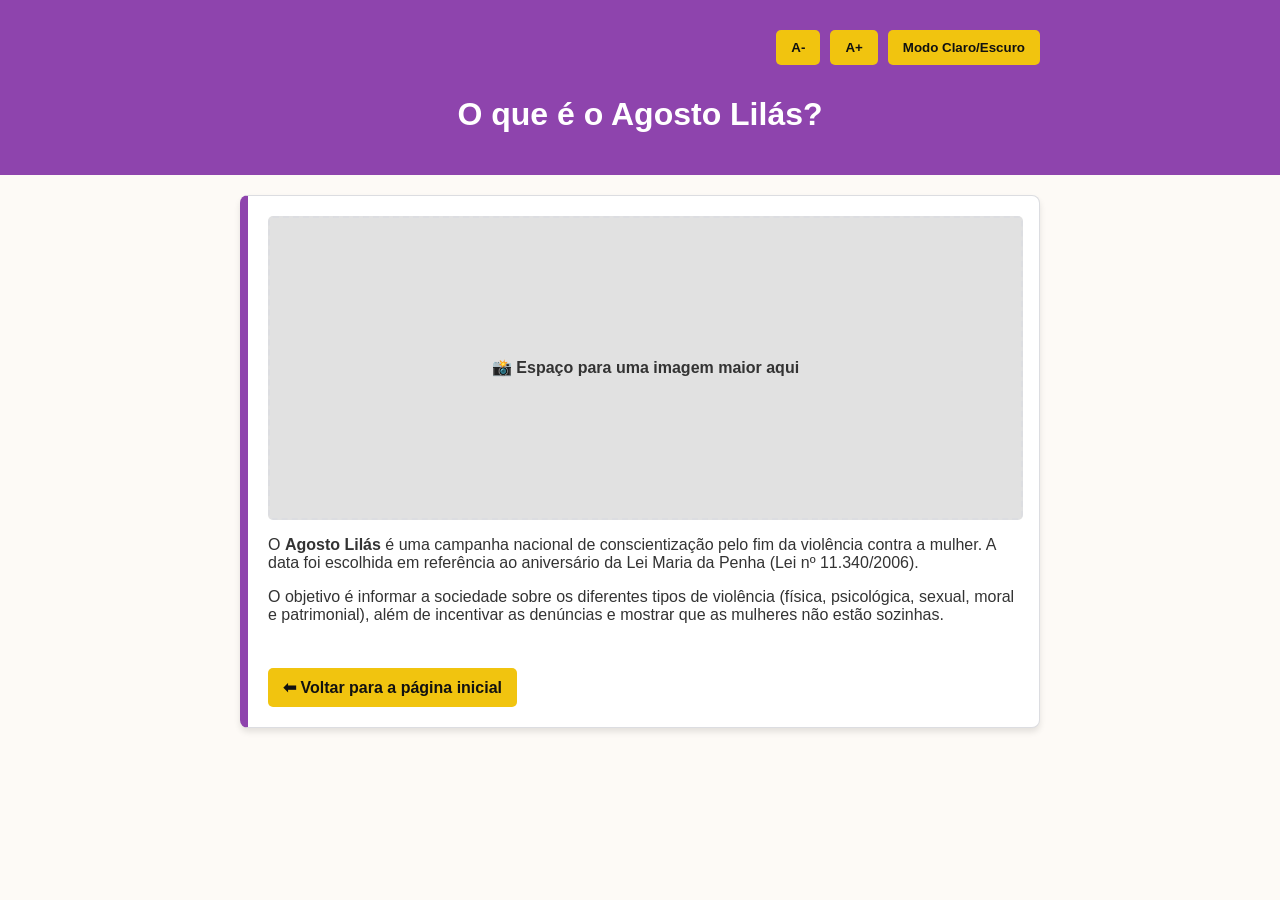
==== pagina1.html @ 86182cd1 "Add files via upload" ====
<!DOCTYPE html>
<html lang="pt-BR">
<head>
    <meta charset="UTF-8">
    <meta name="viewport" content="width=device-width, initial-scale=1.0">
    <title>Agosto Lilás - Detalhes</title>
    <link rel="stylesheet" href="style.css">
</head>
<body>
    <header>
        <div class="accessibility-bar">
            <button id="btn-decrease-text">A-</button>
            <button id="btn-increase-text">A+</button>
            <button id="btn-toggle-theme">Modo Claro/Escuro</button>
        </div>
        <h1>O que é o Agosto Lilás?</h1>
    </header>

    <main>
        <div class="info-card">
            <div class="img-placeholder" style="height: 300px;">📸 Espaço para uma imagem maior aqui</div>
            <p>O <strong>Agosto Lilás</strong> é uma campanha nacional de conscientização pelo fim da violência contra a mulher. A data foi escolhida em referência ao aniversário da Lei Maria da Penha (Lei nº 11.340/2006).</p>
            <p>O objetivo é informar a sociedade sobre os diferentes tipos de violência (física, psicológica, sexual, moral e patrimonial), além de incentivar as denúncias e mostrar que as mulheres não estão sozinhas.</p>
            <br>
            <a href="index.html" class="btn-voltar">⬅ Voltar para a página inicial</a>
        </div>
    </main>

    <script src="script.js"></script>
</body>
</html>
---- style.css ----
/* Configuração das cores (Modo Claro Padrão) */
:root {
    --bg-color: #fdfaf6;
    --text-color: #333333;
    --primary-color: #8e44ad; /* Roxo/Lilás */
    --secondary-color: #f1c40f; /* Amarelo complementar */
    --card-bg: #ffffff;
    --border-color: #dcdde1;
    --img-placeholder-bg: #e1e1e1;
}

/* Configuração das cores (Modo Escuro) */
body.dark-mode {
    --bg-color: #1a1a1a;
    --text-color: #f5f6fa;
    --primary-color: #9b59b6;
    --secondary-color: #f39c12;
    --card-bg: #2d2d2d;
    --border-color: #444444;
    --img-placeholder-bg: #444444;
}

body {
    font-family: Arial, Helvetica, sans-serif;
    background-color: var(--bg-color);
    color: var(--text-color);
    margin: 0;
    padding: 0;
    font-size: 16px;
    transition: background-color 0.3s, color 0.3s;
}

header {
    background-color: var(--primary-color);
    color: white;
    padding: 20px;
    text-align: center;
}

.accessibility-bar {
    display: flex;
    justify-content: flex-end;
    gap: 10px;
    padding: 10px;
    max-width: 800px;
    margin: 0 auto;
}

.accessibility-bar button {
    background-color: var(--secondary-color);
    color: #111;
    border: none;
    padding: 10px 15px;
    font-weight: bold;
    border-radius: 5px;
    cursor: pointer;
    transition: 0.2s;
}

.accessibility-bar button:hover {
    transform: scale(1.05);
}

.intro-text {
    max-width: 800px;
    margin: 20px auto;
    padding: 0 20px;
    text-align: center;
    line-height: 1.5;
}

main {
    max-width: 800px;
    margin: 20px auto;
    padding: 0 20px;
}

.info-card {
    background-color: var(--card-bg);
    border: 1px solid var(--border-color);
    border-left: 8px solid var(--primary-color);
    border-radius: 8px;
    padding: 20px;
    margin-bottom: 20px;
    box-shadow: 0 4px 6px rgba(0,0,0,0.1);
}

.info-card h2 { color: var(--primary-color); }

/* ESPAÇO PARA IMAGEM */
.img-placeholder {
    width: 100%;
    height: 180px;
    background-color: var(--img-placeholder-bg);
    color: var(--text-color);
    display: flex;
    align-items: center;
    justify-content: center;
    font-weight: bold;
    border-radius: 5px;
    margin-bottom: 15px;
    border: 2px dashed var(--border-color);
}

/* BOTÕES DE LINK E VOLTAR */
.btn-link, .btn-voltar {
    display: inline-block;
    background-color: var(--primary-color);
    color: white;
    text-decoration: none;
    padding: 10px 15px;
    border-radius: 5px;
    font-weight: bold;
    margin-top: 10px;
    transition: 0.2s;
}

.btn-voltar {
    background-color: var(--secondary-color);
    color: #111;
}

.btn-link:hover { background-color: #732d91; }
.btn-voltar:hover { background-color: #d4ac0d; }

.hotline-banner {
    background-color: var(--primary-color);
    color: white;
    max-width: 800px;
    margin: 40px auto;
    padding: 30px 20px;
    text-align: center;
    border-radius: 8px;
    border: 3px solid var(--secondary-color);
}

.hotline-banner h2 { color: var(--secondary-color); }
.hotline-banner ul { list-style: none; padding: 0; font-size: 1.2em; }

footer {
    background-color: var(--card-bg);
    border-top: 3px solid var(--primary-color);
    text-align: center;
    padding: 20px;
    margin-top: 20px;
}
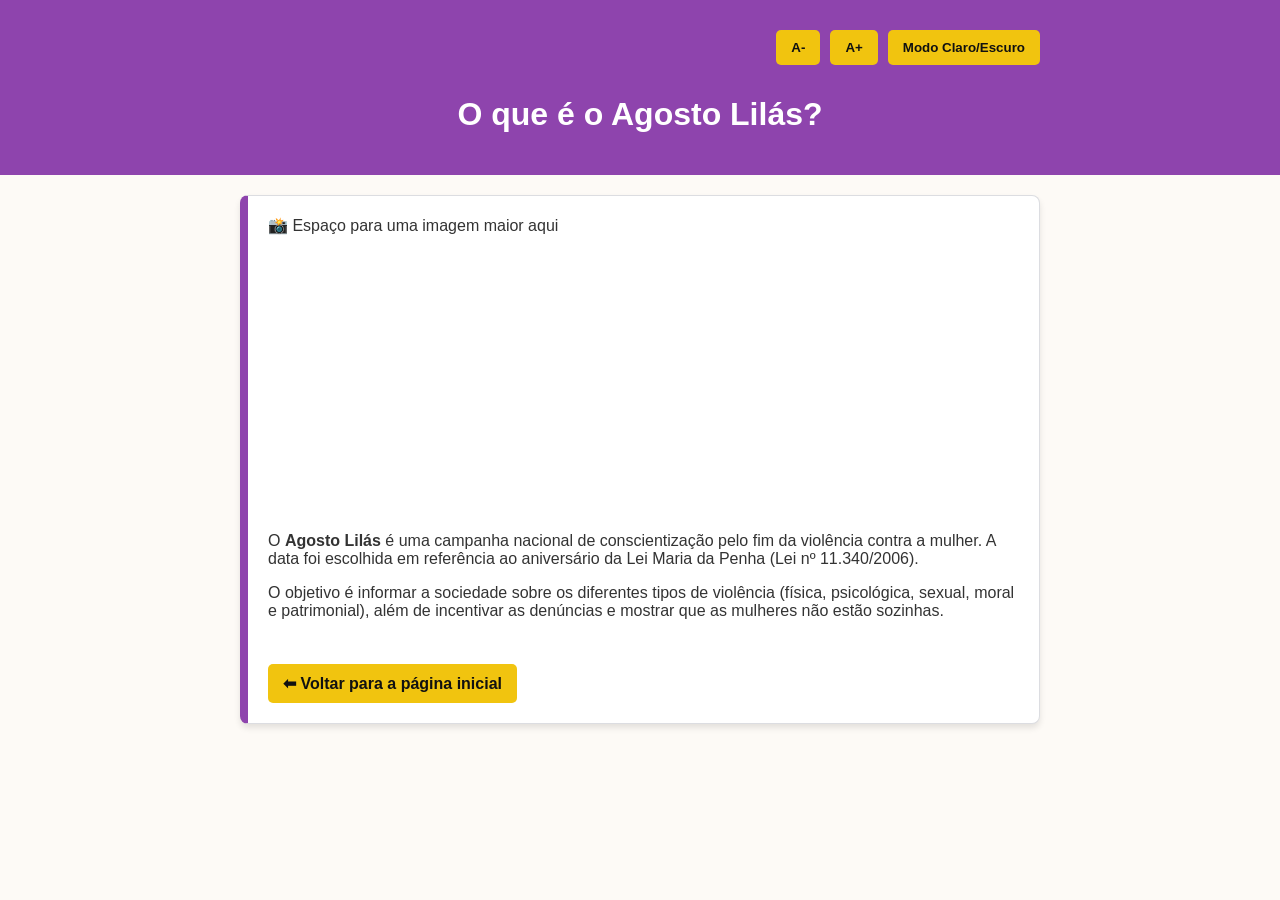
==== commit bc9e9486: "Update pagina1.html" ====
--- a/pagina1.html
+++ b/pagina1.html
@@ -18,7 +18,7 @@
 
     <main>
         <div class="info-card">
-            <div class="img-placeholder" style="height: 300px;">📸 Espaço para uma imagem maior aqui</div>
+            <div class="img-Gemini_Generated_Image_ (3).png" style="height: 300px;">📸 Espaço para uma imagem maior aqui</div>
             <p>O <strong>Agosto Lilás</strong> é uma campanha nacional de conscientização pelo fim da violência contra a mulher. A data foi escolhida em referência ao aniversário da Lei Maria da Penha (Lei nº 11.340/2006).</p>
             <p>O objetivo é informar a sociedade sobre os diferentes tipos de violência (física, psicológica, sexual, moral e patrimonial), além de incentivar as denúncias e mostrar que as mulheres não estão sozinhas.</p>
             <br>
@@ -28,4 +28,4 @@
 
     <script src="script.js"></script>
 </body>
-</html>+</html>
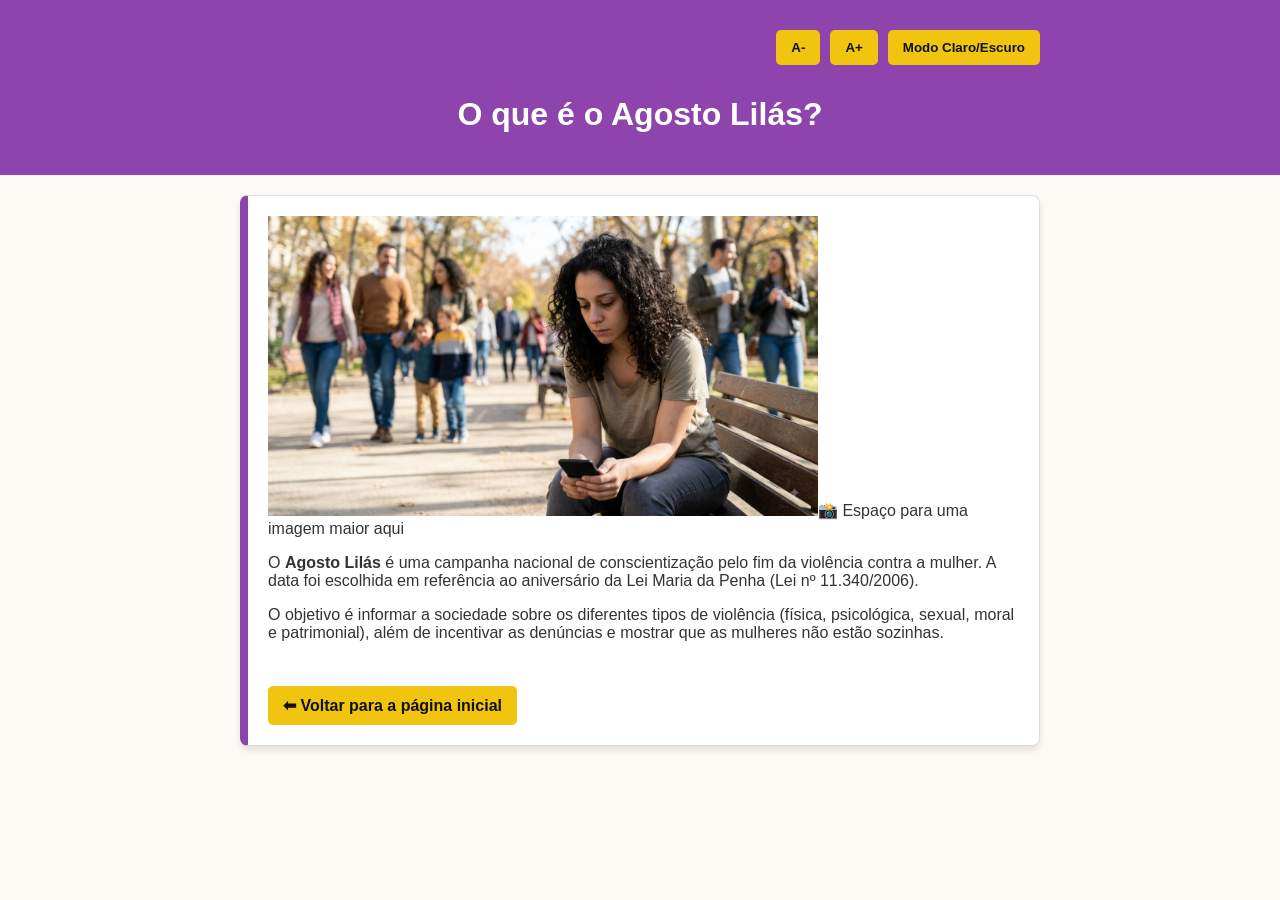
==== commit b34da98a: "Update pagina1.html" ====
--- a/pagina1.html
+++ b/pagina1.html
@@ -18,7 +18,7 @@
 
     <main>
         <div class="info-card">
-            <div class="img-Gemini_Generated_Image_ (3).png" style="height: 300px;">📸 Espaço para uma imagem maior aqui</div>
+            <img src="Gemini_Generated_Image_ (3).png" style="height: 300px;">📸 Espaço para uma imagem maior aqui</img src>
             <p>O <strong>Agosto Lilás</strong> é uma campanha nacional de conscientização pelo fim da violência contra a mulher. A data foi escolhida em referência ao aniversário da Lei Maria da Penha (Lei nº 11.340/2006).</p>
             <p>O objetivo é informar a sociedade sobre os diferentes tipos de violência (física, psicológica, sexual, moral e patrimonial), além de incentivar as denúncias e mostrar que as mulheres não estão sozinhas.</p>
             <br>
